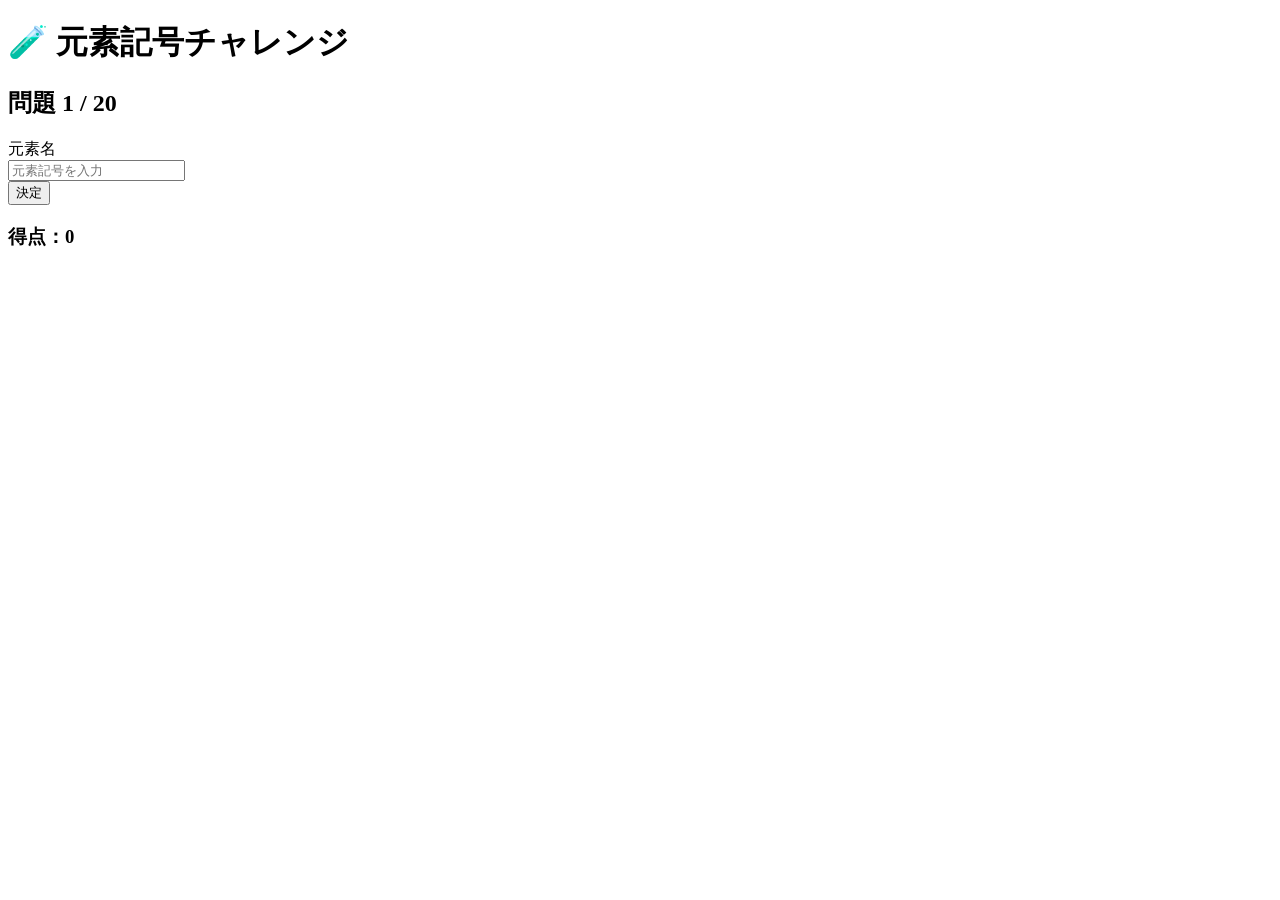
==== index.html @ ca943220 "Add initial HTML structure for element symbol challenge" ====
<!DOCTYPE html>
<html lang="ja">
<head>
<meta charset="UTF-8">
<meta name="viewport" content="width=device-width, initial-scale=1.0">
<title>元素記号チャレンジ Ver.1</title>
<link rel="stylesheet" href="style.css">
</head>
<body>

<div class="container">

<h1>🧪 元素記号チャレンジ</h1>

<h2 id="questionNumber">問題 1 / 20</h2>
<div id="question" class="question">
元素名
</div>
<input
type="text"
id="answer"
placeholder="元素記号を入力"
autocomplete="off"
maxlength="2">
<br>

<button id="submitButton">決定</button>

<div id="message"></div>

<h3 id="score">得点：0</h3>

</div>

<script src="script.js"></script>
</body>
</html>
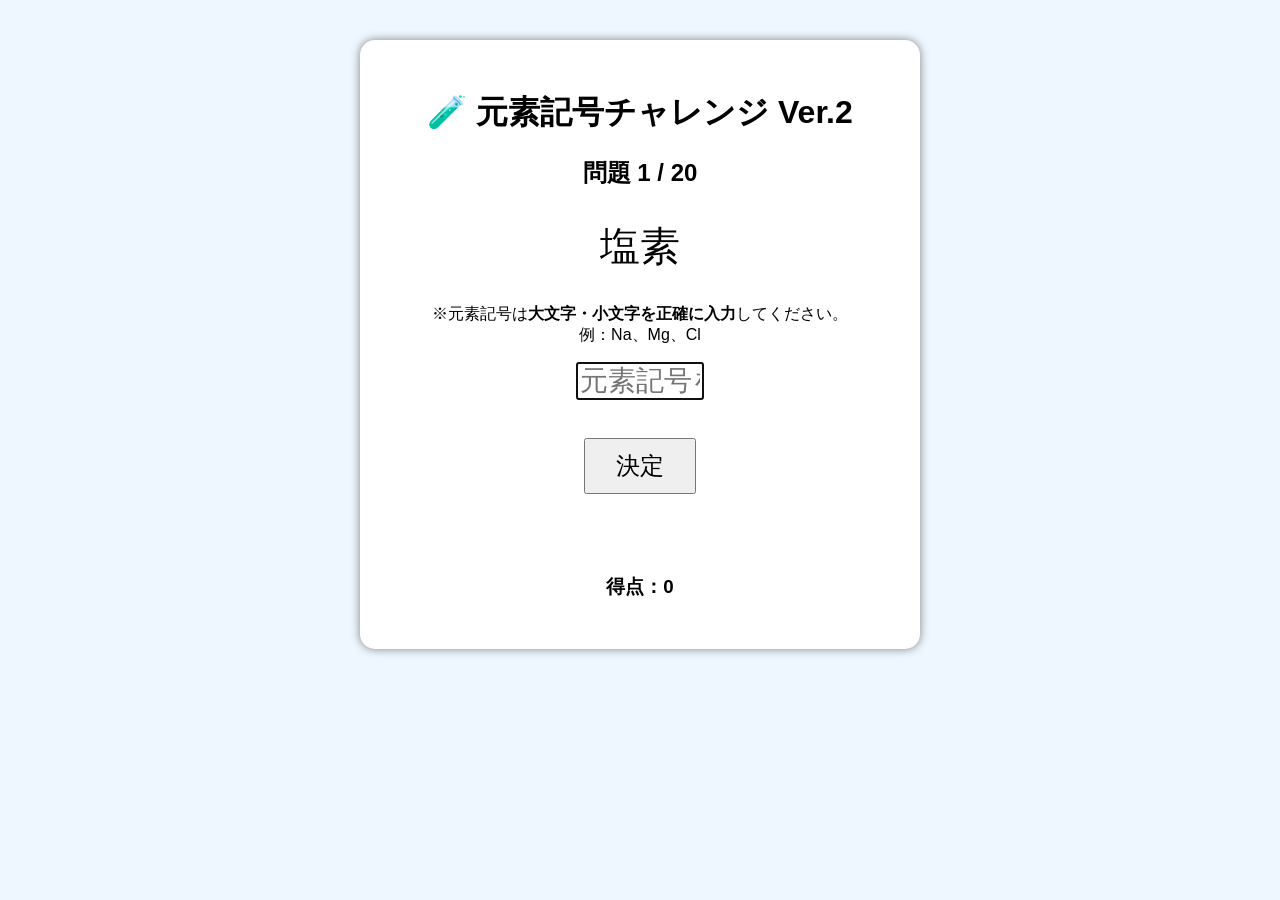
==== commit de95bc6e: "Update index.html for version 2 enhancements" ====
--- a/index.html
+++ b/index.html
@@ -1,37 +1,48 @@
 <!DOCTYPE html>
 <html lang="ja">
 <head>
-<meta charset="UTF-8">
-<meta name="viewport" content="width=device-width, initial-scale=1.0">
-<title>元素記号チャレンジ Ver.1</title>
-<link rel="stylesheet" href="style.css">
+    <meta charset="UTF-8">
+    <meta name="viewport" content="width=device-width, initial-scale=1.0">
+    <title>元素記号チャレンジ Ver.2</title>
+    <link rel="stylesheet" href="style.css">
 </head>
+
 <body>
 
 <div class="container">
 
-<h1>🧪 元素記号チャレンジ</h1>
+    <h1>🧪 元素記号チャレンジ Ver.2</h1>
 
-<h2 id="questionNumber">問題 1 / 20</h2>
-<div id="question" class="question">
-元素名
-</div>
-<input
-type="text"
-id="answer"
-placeholder="元素記号を入力"
-autocomplete="off"
-maxlength="2">
-<br>
+    <h2 id="questionNumber">問題 1 / 20</h2>
 
-<button id="submitButton">決定</button>
+    <div id="question" class="question">
+        元素名
+    </div>
 
-<div id="message"></div>
+    <p class="notice">
+        ※元素記号は<strong>大文字・小文字を正確に入力</strong>してください。<br>
+        例：Na、Mg、Cl
+    </p>
 
-<h3 id="score">得点：0</h3>
+    <input
+        type="text"
+        id="answer"
+        placeholder="元素記号を入力"
+        autocomplete="off"
+        maxlength="2"
+        autofocus>
+
+    <br><br>
+
+    <button id="submitButton">決定</button>
+
+    <div id="message"></div>
+
+    <h3 id="score">得点：0</h3>
 
 </div>
 
 <script src="script.js"></script>
+
 </body>
 </html>
--- a/style.css
+++ b/style.css
@@ -0,0 +1,65 @@
+body{
+
+    background:#eef7ff;
+
+    font-family:sans-serif;
+
+    text-align:center;
+
+}
+
+.container{
+
+    width:500px;
+
+    margin:40px auto;
+
+    background:white;
+
+    padding:30px;
+
+    border-radius:15px;
+
+    box-shadow:0 0 10px gray;
+
+}
+
+.question{
+
+    font-size:40px;
+
+    margin:30px;
+
+}
+
+input{
+
+    font-size:28px;
+
+    width:120px;
+
+    text-align:center;
+
+}
+
+button{
+
+    margin-top:20px;
+
+    font-size:24px;
+
+    padding:10px 30px;
+
+    cursor:pointer;
+
+}
+
+#message{
+
+    font-size:30px;
+
+    margin:20px;
+
+    height:40px;
+
+}
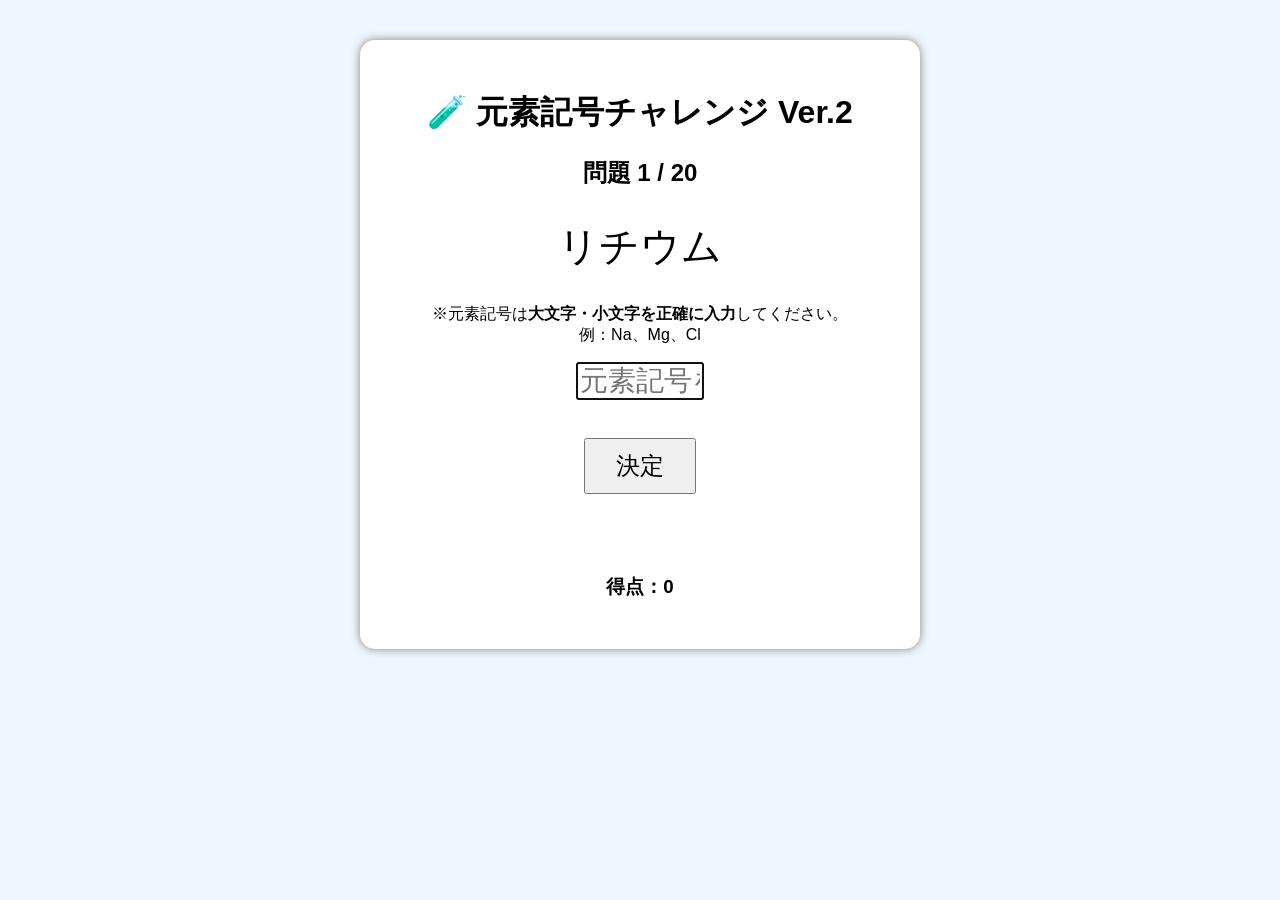
==== commit 1440aadd: "Enhance input element with autocapitalize and spellcheck Added attributes to input for better text h" ====
--- a/index.html
+++ b/index.html
@@ -24,13 +24,16 @@
         例：Na、Mg、Cl
     </p>
 
-    <input
-        type="text"
-        id="answer"
-        placeholder="元素記号を入力"
-        autocomplete="off"
-        maxlength="2"
-        autofocus>
+   <input
+    type="text"
+    id="answer"
+    placeholder="元素記号を入力"
+    autocomplete="off"
+    autocapitalize="off"
+    autocorrect="off"
+    spellcheck="false"
+    maxlength="2"
+    autofocus>
 
     <br><br>
 
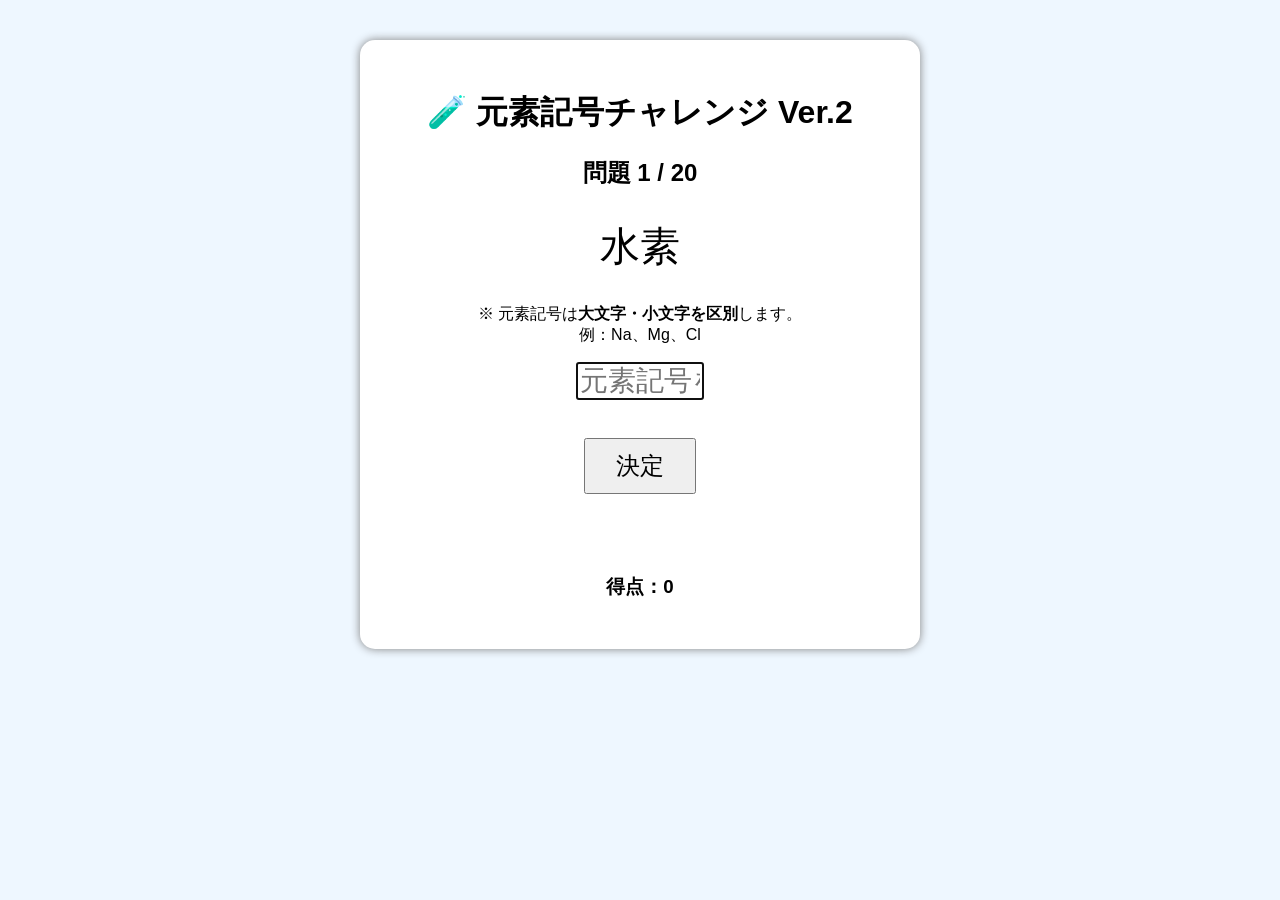
==== commit a1404e4d: "Refine notice text and format input element Updated notice message for element symbols and reformatt" ====
--- a/index.html
+++ b/index.html
@@ -20,20 +20,21 @@
     </div>
 
     <p class="notice">
-        ※元素記号は<strong>大文字・小文字を正確に入力</strong>してください。<br>
+        ※ 元素記号は<strong>大文字・小文字を区別</strong>します。<br>
         例：Na、Mg、Cl
     </p>
 
-   <input
-    type="text"
-    id="answer"
-    placeholder="元素記号を入力"
-    autocomplete="off"
-    autocapitalize="off"
-    autocorrect="off"
-    spellcheck="false"
-    maxlength="2"
-    autofocus>
+    <input
+        type="text"
+        id="answer"
+        placeholder="元素記号を入力"
+        autocomplete="off"
+        autocapitalize="off"
+        autocorrect="off"
+        spellcheck="false"
+        maxlength="2"
+        autofocus
+    >
 
     <br><br>
 
